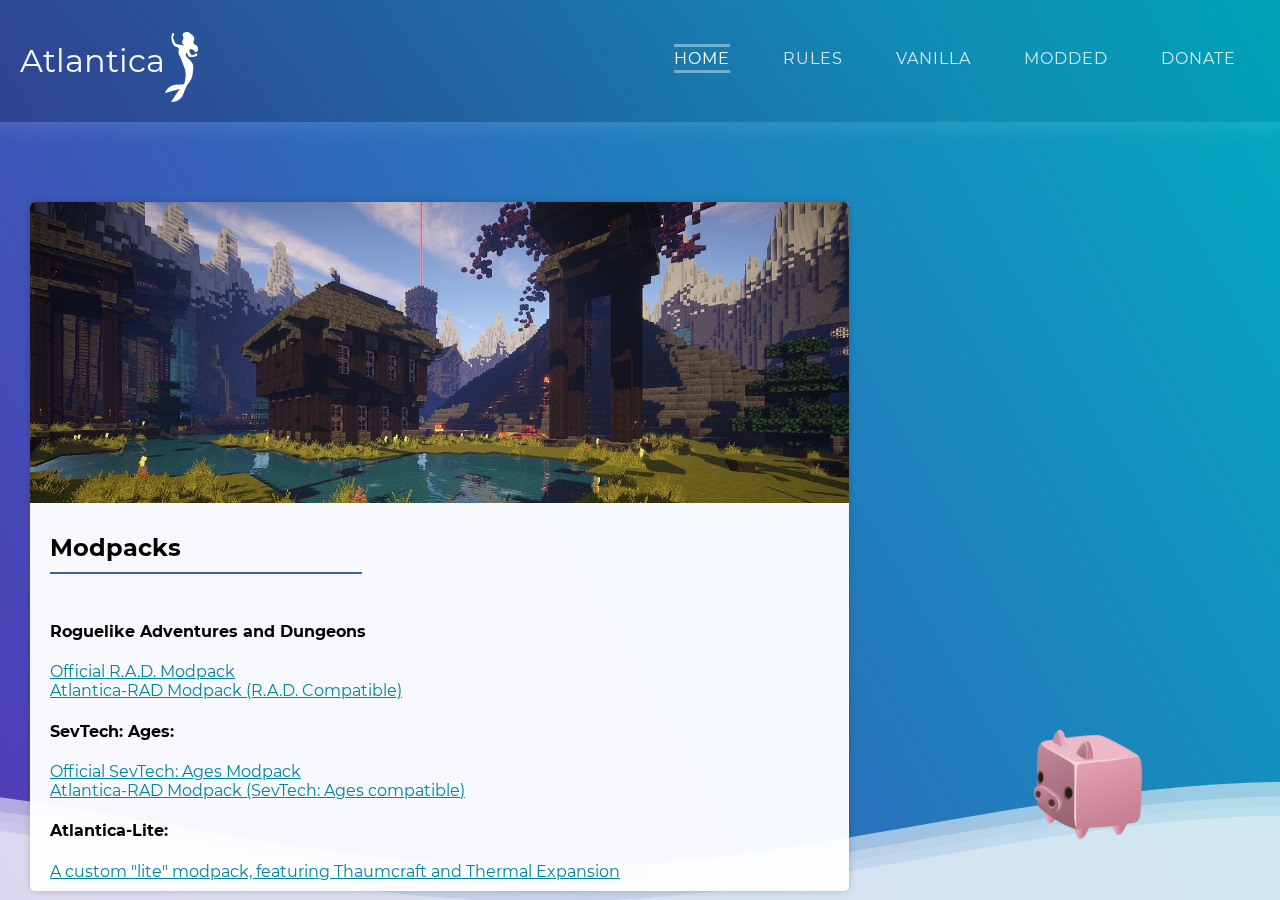
==== index.html @ 9dc035f6 "fix safari bottom margin" ====
<html>
  <head>
    <title>Atlantica Minecraft</title>
    <meta charset="utf-8" />
    <meta name="viewport" content="width=device-width, initial-scale=1" />
    <meta
      name="description"
      content="Atlantica Minecraft Servers - Modded and Vanilla Public Servers"
    />
    <link rel="stylesheet" href="./styles.css" />
  </head>
  <body>
    <div class="app-container">
      <!-- START ANIMATED WAVES -->
      <div class="waves-container">
        <svg
          class="waves"
          xmlns="http://www.w3.org/2000/svg"
          xmlns:xlink="http://www.w3.org/1999/xlink"
          viewBox="0 24 150 28"
          preserveAspectRatio="none"
          shape-rendering="auto"
        >
          <defs>
            <path
              id="gentle-wave"
              d="M-160 44c30 0 58-18 88-18s 58 18 88 18 58-18 88-18 58 18 88 18 v44h-352z"
            />
          </defs>
          <g class="parallax">
            <use
              xlink:href="#gentle-wave"
              x="48"
              y="0"
              fill="rgba(255,255,255,0.7"
            />
            <use
              xlink:href="#gentle-wave"
              x="48"
              y="3"
              fill="rgba(255,255,255,0.5)"
            />
            <use
              xlink:href="#gentle-wave"
              x="48"
              y="5"
              fill="rgba(255,255,255,0.3)"
            />
            <use xlink:href="#gentle-wave" x="48" y="7" fill="#fff" />
          </g>
        </svg>
      </div>
      <!-- END ANIMATED WAVES -->
      <!-- START HEADER -->
      <header>
        <div class="header-left">
          <h1>Atlantica</h1>
          <img
            class="header-left-logo"
            src="./assets/images/logo.svg"
            alt="Mermaid logo"
          />
        </div>

        <!-- START NAVIGATION -->
        <nav>
          <ul>
            <li class="current">
              <a href="index.html">Home</a>
            </li>
            <li>
              <a href="rules.html">Rules</a>
            </li>
            <li>
              <a href="vanilla.html.html">Vanilla</a>
            </li>
            <li>
              <a href="modded.html.html">Modded</a>
            </li>
            <li>
              <a href="donate.html">Donate</a>
            </li>
          </ul>
        </nav>
        <!-- END NAVIGATION -->
      </header>
      <!-- END HEADER -->

      <!-- START PAGE -->
      <div class="page-wrapper">
        <div class="content-column">

          <div class="post">
            <div class="post-banner">
              <img src="./assets/images/banner.jpg" />
            </div>
            <div class="post-content">
              <h2>Modpacks</h2>
              <h4>Roguelike Adventures and Dungeons</h4>
              <a
                href="https://www.curseforge.com/minecraft/modpacks/roguelike-adventures-and-dungeons"
                target="_blank"
                >Official R.A.D. Modpack</a
              ><br />
              <a
                href="https://www.technicpack.net/modpack/Atlantica-RAD"
                target="_blank"
                >Atlantica-RAD Modpack (R.A.D. Compatible)</a
              ><br />

              <h4>SevTech: Ages:</h4>

              <a
                href="https://www.curseforge.com/minecraft/modpacks/sevtech-ages"
                target="_blank"
                >Official SevTech: Ages Modpack</a
              ><br />
              <a
                href="https://www.technicpack.net/modpack/Atlantica-ST"
                target="_blank"
                >Atlantica-RAD Modpack (SevTech: Ages compatible)</a
              ><br />

              <h4>Atlantica-Lite:</h4>

              <a
                href="https://www.technicpack.net/modpack/Atlantica"
                target="\_blank"
                >A custom "lite" modpack, featuring Thaumcraft and Thermal
                Expansion</a
              >
            </div>
          </div>

          <div class="post">
            <div class="post-content">
              <h2>Server Hostnames: (no need to specify ports)</h2>
              <ul class="no-bullets">
                <li>
                  <strong>RAD1.MC.Atlantica.US</strong> - Roguelike Adventures
                  and Dungeons v1.36
                </li>
                <li>
                  <strong>RAD2.MC.Atlantica.US</strong> - Roguelike Adventures
                  and Dungeons v1.36
                </li>
                <li>
                  <strong>RAD3.MC.Atlantica.US </strong> - Roguelike Adventures
                  and Dungeons v1.36 (world from Delightful-RAD.DDNSFree.Com)
                </li>
                <li>
                  <strong>SevTechAges.MC.Atlantica.US</strong> - SevTech: Ages
                  v3.1.2-hotfix.1
                </li>
                <li>
                  <strong>ModLite.MC.Atlantica.US</strong> - Atlantica-Lite v4
                </li>
                <li>
                  <strong>MC.Atlantica.US </strong> - Vanilla Minecraft v1.14.4
                </li>
              </ul>
            </div>
          </div>

          </div>
        </div>
        <div class="fun-column">
          <img
            class="swing"
            alt="Cubic Cartoon Pig"
            src="./assets/images/pig.png"
          />
        </div>
      </div>
      <!-- END PAGE -->
    </div>
  </body>
</html>
---- styles.css ----
* {
  box-sizing: border-box;
  font-family: "Montserrat", sans-serif;
}

html,
body {
  margin: 0;
  padding: 0;
  height: 100%;
  overflow: hidden;
  display: flex;
  flex: 1;
}

.app-container {
  z-index: 0;
  display: flex;
  flex: 1;
  flex-direction: column;
  overflow-y: scroll;
  overflow-x: hidden;
  padding-bottom: 30px;

  background: linear-gradient(
    60deg,
    hsl(252, 52%, 47%) 0%,
    hsl(187, 100%, 38%) 100%
  );
}

a {
  color: #008799;
}

a:active {
  color: #a13ab6;
}

a:visited {
  color: #3a4eb6;
}

.waves-container {
  opacity: 0.8;
  z-index: -1;
  position: fixed;
  bottom: 0;
  left: 0;
  right: 0;
}

.waves {
  position: relative;
  width: 100%;
  height: 15vh;
  margin-bottom: -7px; /*Fix for safari gap*/
  min-height: 100px;
  max-height: 150px;
}

@font-face {
  font-family: Montserrat;
  src: url(./assets/fonts/Montserrat-Bold.ttf);
  font-weight: 600;
}
@font-face {
  font-family: Montserrat;
  src: url(./assets/fonts/Montserrat-Regular.ttf);
  font-weight: 400;
}
@font-face {
  font-family: Montserrat;
  src: url(./assets/fonts/Montserrat-Light.ttf);
  font-weight: 200;
}

/********* Header *********/
header {
  /* display: flex; */
  /* flex: 1; */
  flex-direction: row;
  float: left;
  justify-content: space-between;
  align-items: flex-start;
  color: rgba(255, 255, 255, 0.96);
  padding: 20px;
  background: linear-gradient(
    45deg,
    rgba(0, 0, 0, 0.2) 10%,
    rgba(0, 0, 0, 0.05) 70%
  );
  -webkit-box-shadow: 0px 0px 18px 7px rgba(255, 255, 255, 0.1);
  -moz-box-shadow: 0px 0px 18px 7px rgba(255, 255, 255, 0.1);
  box-shadow: 0px 0px 18px 7px rgba(255, 255, 255, 0.1);
}

header h1 {
  font-weight: 400;
}
header .header-left {
  float: left;
  display: flex;
  flex: 1;
  flex-direction: row;
  justify-content: flex-start;
  align-items: flex-end;
}

header img {
  height: 70px;
}

/********* Navigation *********/
nav {
  display: flex;
  flex: 2;
  justify-content: flex-end;
  flex-wrap: wrap;
  font-family: "Raleway", Arial, sans-serif;
  text-align: center;
  text-transform: uppercase;
  font-weight: 500;
  letter-spacing: 1px;
}

ul {
  padding-inline-start: 40px;
  padding: 0;
}

nav * {
  -webkit-box-sizing: border-box;
  box-sizing: border-box;
  -webkit-transition: all 0.35s ease;
  transition: all 0.35s ease;
}

nav li {
  display: inline-block;
  list-style: outside none none;
  margin: 0.5em 1.5em;
  padding: 0;
}

nav a {
  padding: 0.3em 0;
  color: rgba(255, 255, 255, 0.8);
  position: relative;
  text-decoration: none;
  display: inline-block;
}

nav a:visited {
  color: rgba(255, 255, 255, 0.8);
}

nav a:active {
  color: #a13ab6;
}

nav a:before,
nav a:after {
  height: 3px;
  position: absolute;
  content: "";
  -webkit-transition: all 0.35s ease;
  transition: all 0.35s ease;
  background-color: rgba(255, 255, 255, 0.2);
  width: 0;
}

nav .current a:before,
nav .current a:after {
  background-color: rgba(255, 255, 255, 0.4);
}

nav a:before {
  top: 0;
  left: 0;
}

nav a:after {
  bottom: 0;
  right: 0;
}

nav a:hover,
nav .current a {
  color: #ffffff;
}

nav a:hover:before,
nav .current a:before,
nav a:hover:after,
nav .current a:after {
  width: 100%;
}

/********* Page *********/
.page-wrapper {
  padding-top: 50px;
  width: 100%;
  display: flex;
  flex: 1;
}

.page-container {
  max-width: 2000px;
  display: flex;
  flex: 1;
}

.content-column {
  flex: 1;
  max-width: 80%;
}

.fun-column {
  position: fixed;
  display: flex;
  width: 20%;
  right: 5%;
  bottom: 0;
  flex-direction: column;
  align-items: center;
  justify-content: flex-end;
  padding-bottom: 50px;
  max-width: 400px;
  max-height: 400px;
}

.fun-column img {
  width: 50%;
  max-width: 400px;
  max-height: 400px;
  transition: all 0.3s ease;
}

/********* Posts (content containers) *********/
.post {
  position: relative;
  background: hsla(0, 0%, 100%, 0.96);
  border-radius: 5px;
  width: 80%;
  margin: 30px;

  -webkit-box-shadow: 0px 0px 9px -2px rgba(0, 0, 0, 0.3);
  -moz-box-shadow: 0px 0px 9px -2px rgba(0, 0, 0, 0.3);
  box-shadow: 0px 0px 9px -2px rgba(0, 0, 0, 0.3);
}

/* This is used to fix a bug in IOS safari that ignore bottom page margin */
.post:after {
  height: 50px;
  content: "";
  position: absolute;
  bottom: -50px;
  width: 100%;
}
.post .post-banner img {
  border-top-left-radius: 5px;
  border-top-right-radius: 5px;
  width: 100%;
}
.post .post-content {
  padding: 10px 20px;
}

.post .post-content ul {
  padding: 0;
  margin-left: 0;
}

.post .post-content li {
  margin: 1em 10px 1em 30px;
}

.post .post-content ul.no-bullets {
  list-style-type: none;
}

.post .post-content ul.no-bullets li {
  margin: 1em 10px 1em 0;
}

h2 {
  position: relative;
  padding-bottom: 0.5em;
  margin-bottom: 2em;
}

h2:before {
  content: "";
  display: block;
  position: absolute;
  bottom: 0;
  width: 40%;
  left: 0;
  border-bottom: 2px solid hsl(220, 52%, 47%);
}

/********* Animations *********/

/** swing - used to make element bounce **/
@-webkit-keyframes swing {
  15% {
    -webkit-transform: translateY(5px);
    transform: translateY(5px);
  }
  30% {
    -webkit-transform: translateY(-5px);
    transform: translateY(-5px);
  }
  50% {
    -webkit-transform: translateY(3px);
    transform: translateY(3px);
  }
  65% {
    -webkit-transform: translateY(-3px);
    transform: translateY(-3px);
  }
  80% {
    -webkit-transform: translateY(2px);
    transform: translateY(2px);
  }
  100% {
    -webkit-transform: translateY(0);
    transform: translateY(0);
  }
}
@keyframes swing {
  15% {
    -webkit-transform: translateY(5px);
    transform: translateY(5px);
  }
  30% {
    -webkit-transform: translateY(-5px);
    transform: translateY(-5px);
  }
  50% {
    -webkit-transform: translateY(3px);
    transform: translateY(3px);
  }
  65% {
    -webkit-transform: translateY(-3px);
    transform: translateY(-3px);
  }
  80% {
    -webkit-transform: translateY(2px);
    transform: translateY(2px);
  }
  100% {
    -webkit-transform: translateY(0);
    transform: translateY(0);
  }
}

.swing:hover {
  -webkit-transform: translateY(-6px);
  transform: translateY(-6px);
}
.swing {
  -webkit-animation: swing 1s ease;
  animation: swing 1s ease;
  -webkit-animation-iteration-count: 1;
  animation-iteration-count: 1;
}

/** waves **/
.parallax > use {
  animation: move-forever 35s cubic-bezier(0.55, 0.5, 0.45, 0.5) infinite;
}
.parallax > use:nth-child(1) {
  animation-delay: -2s;
  animation-duration: 17s;
}
.parallax > use:nth-child(2) {
  animation-delay: -3s;
  animation-duration: 20s;
}
.parallax > use:nth-child(3) {
  animation-delay: -4s;
  animation-duration: 23s;
}
.parallax > use:nth-child(4) {
  animation-delay: -5s;
  animation-duration: 40s;
}
@keyframes move-forever {
  0% {
    transform: translate3d(-90px, 0, 0);
  }
  100% {
    transform: translate3d(85px, 0, 0);
  }
}

/********* Small Screen Adaptations *********/
@media only screen and (max-width: 600px) {
  header {
    flex-direction: column;
    padding-bottom: 0;
  }
  header .header-left {
    float: none;
  }
  nav {
    justify-content: center;
  }
  nav li {
    margin: 0.5em 0.5em;
  }
  .content-column {
    max-width: 100%;
  }
  .waves {
    height: 40px;
    min-height: 40px;
  }
}
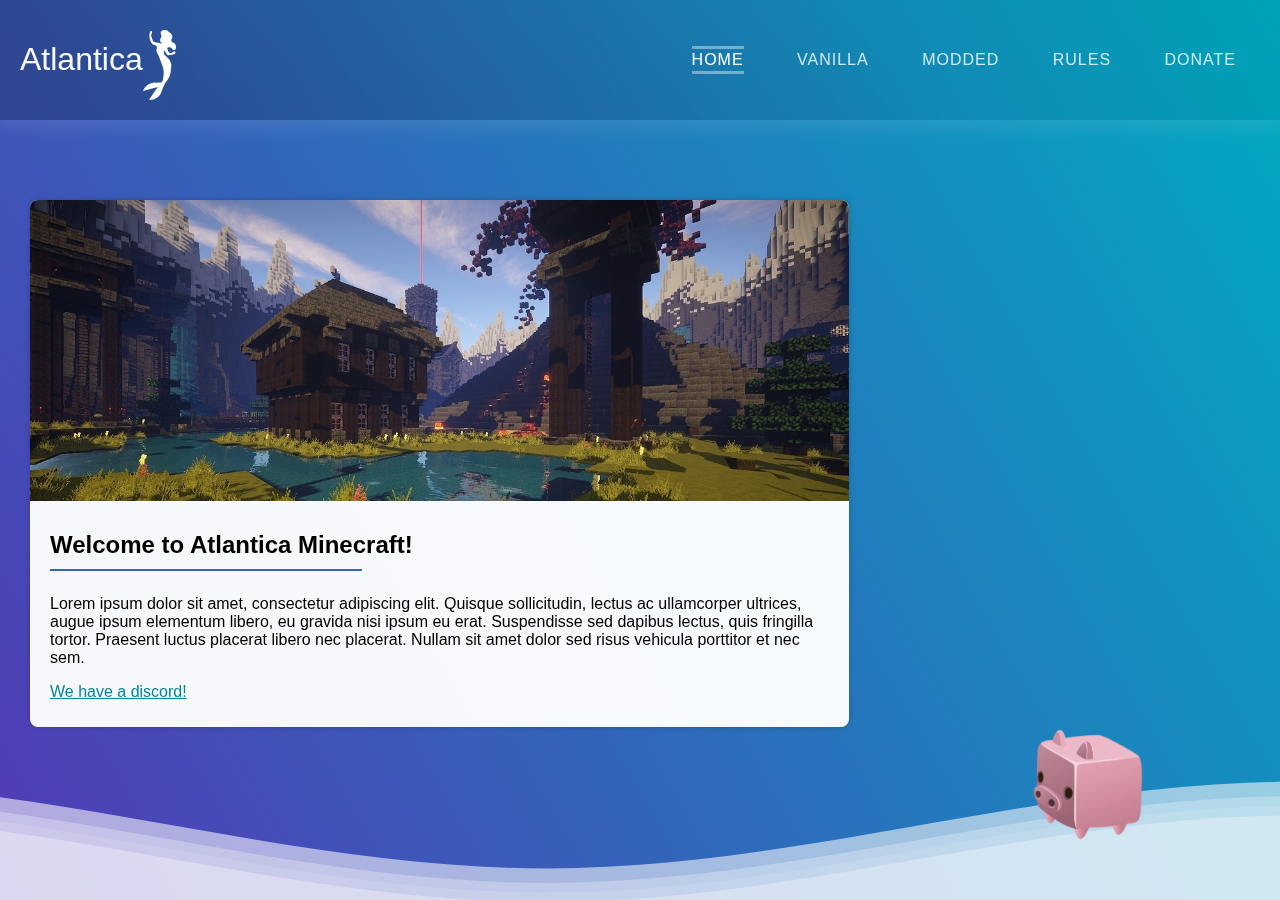
==== commit a02aee82: "add content" ====
--- a/index.html
+++ b/index.html
@@ -69,16 +69,20 @@
               <a href="index.html">Home</a>
             </li>
             <li>
+              <a href="vanilla.html">Vanilla</a>
+            </li>
+            <li>
+              <a href="modded.html">Modded</a>
+            </li>
+            <li>
               <a href="rules.html">Rules</a>
             </li>
             <li>
-              <a href="vanilla.html.html">Vanilla</a>
-            </li>
-            <li>
-              <a href="modded.html.html">Modded</a>
-            </li>
-            <li>
-              <a href="donate.html">Donate</a>
+              <a
+                href="https://www.paypal.com/pools/c/8nfrLk8JoJ"
+                target="_blank"
+                >Donate</a
+              >
             </li>
           </ul>
         </nav>
@@ -89,88 +93,36 @@
       <!-- START PAGE -->
       <div class="page-wrapper">
         <div class="content-column">
-
           <div class="post">
             <div class="post-banner">
               <img src="./assets/images/banner.jpg" />
             </div>
             <div class="post-content">
-              <h2>Modpacks</h2>
-              <h4>Roguelike Adventures and Dungeons</h4>
-              <a
-                href="https://www.curseforge.com/minecraft/modpacks/roguelike-adventures-and-dungeons"
-                target="_blank"
-                >Official R.A.D. Modpack</a
-              ><br />
-              <a
-                href="https://www.technicpack.net/modpack/Atlantica-RAD"
-                target="_blank"
-                >Atlantica-RAD Modpack (R.A.D. Compatible)</a
-              ><br />
+              <h2>Welcome to Atlantica Minecraft!</h2>
+              <p>
+                Lorem ipsum dolor sit amet, consectetur adipiscing elit. Quisque
+                sollicitudin, lectus ac ullamcorper ultrices, augue ipsum
+                elementum libero, eu gravida nisi ipsum eu erat. Suspendisse sed
+                dapibus lectus, quis fringilla tortor. Praesent luctus placerat
+                libero nec placerat. Nullam sit amet dolor sed risus vehicula
+                porttitor et nec sem.
+              </p>
 
-              <h4>SevTech: Ages:</h4>
-
-              <a
-                href="https://www.curseforge.com/minecraft/modpacks/sevtech-ages"
-                target="_blank"
-                >Official SevTech: Ages Modpack</a
-              ><br />
-              <a
-                href="https://www.technicpack.net/modpack/Atlantica-ST"
-                target="_blank"
-                >Atlantica-RAD Modpack (SevTech: Ages compatible)</a
-              ><br />
-
-              <h4>Atlantica-Lite:</h4>
-
-              <a
-                href="https://www.technicpack.net/modpack/Atlantica"
-                target="\_blank"
-                >A custom "lite" modpack, featuring Thaumcraft and Thermal
-                Expansion</a
-              >
+              <p>
+                <a href="https://discord.gg/wMpsj8y" target="_blank"
+                  >We have a discord!</a
+                >
+              </p>
             </div>
           </div>
-
-          <div class="post">
-            <div class="post-content">
-              <h2>Server Hostnames: (no need to specify ports)</h2>
-              <ul class="no-bullets">
-                <li>
-                  <strong>RAD1.MC.Atlantica.US</strong> - Roguelike Adventures
-                  and Dungeons v1.36
-                </li>
-                <li>
-                  <strong>RAD2.MC.Atlantica.US</strong> - Roguelike Adventures
-                  and Dungeons v1.36
-                </li>
-                <li>
-                  <strong>RAD3.MC.Atlantica.US </strong> - Roguelike Adventures
-                  and Dungeons v1.36 (world from Delightful-RAD.DDNSFree.Com)
-                </li>
-                <li>
-                  <strong>SevTechAges.MC.Atlantica.US</strong> - SevTech: Ages
-                  v3.1.2-hotfix.1
-                </li>
-                <li>
-                  <strong>ModLite.MC.Atlantica.US</strong> - Atlantica-Lite v4
-                </li>
-                <li>
-                  <strong>MC.Atlantica.US </strong> - Vanilla Minecraft v1.14.4
-                </li>
-              </ul>
-            </div>
-          </div>
-
-          </div>
         </div>
-        <div class="fun-column">
-          <img
-            class="swing"
-            alt="Cubic Cartoon Pig"
-            src="./assets/images/pig.png"
-          />
-        </div>
+      </div>
+      <div class="fun-column">
+        <img
+          class="swing"
+          alt="Cubic Cartoon Pig"
+          src="./assets/images/pig.png"
+        />
       </div>
       <!-- END PAGE -->
     </div>
--- a/styles.css
+++ b/styles.css
@@ -1,6 +1,6 @@
 * {
   box-sizing: border-box;
-  font-family: "Montserrat", sans-serif;
+  font-family: Helvetica, Arial, sans-serif;
 }
 
 html,
@@ -59,30 +59,14 @@
   max-height: 150px;
 }
 
-@font-face {
-  font-family: Montserrat;
-  src: url(./assets/fonts/Montserrat-Bold.ttf);
-  font-weight: 600;
-}
-@font-face {
-  font-family: Montserrat;
-  src: url(./assets/fonts/Montserrat-Regular.ttf);
-  font-weight: 400;
-}
-@font-face {
-  font-family: Montserrat;
-  src: url(./assets/fonts/Montserrat-Light.ttf);
-  font-weight: 200;
-}
-
 /********* Header *********/
 header {
-  /* display: flex; */
+  display: flex;
   /* flex: 1; */
   flex-direction: row;
   float: left;
   justify-content: space-between;
-  align-items: flex-start;
+  align-items: center;
   color: rgba(255, 255, 255, 0.96);
   padding: 20px;
   background: linear-gradient(
@@ -110,6 +94,12 @@
 header img {
   height: 70px;
 }
+header ul {
+  margin: 0;
+}
+header h1 {
+  display: inline-block;
+}
 
 /********* Navigation *********/
 nav {
@@ -117,7 +107,6 @@
   flex: 2;
   justify-content: flex-end;
   flex-wrap: wrap;
-  font-family: "Raleway", Arial, sans-serif;
   text-align: center;
   text-transform: uppercase;
   font-weight: 500;
@@ -127,13 +116,14 @@
 ul {
   padding-inline-start: 40px;
   padding: 0;
+  margin-top: 0;
 }
 
 nav * {
   -webkit-box-sizing: border-box;
   box-sizing: border-box;
-  -webkit-transition: all 0.35s ease;
-  transition: all 0.35s ease;
+  -webkit-transition: width 0.35s ease;
+  transition: width 0.35s ease;
 }
 
 nav li {
@@ -164,8 +154,8 @@
   height: 3px;
   position: absolute;
   content: "";
-  -webkit-transition: all 0.35s ease;
-  transition: all 0.35s ease;
+  -webkit-transition: width 0.35s ease;
+  transition: width 0.35s ease;
   background-color: rgba(255, 255, 255, 0.2);
   width: 0;
 }
@@ -234,14 +224,14 @@
   width: 50%;
   max-width: 400px;
   max-height: 400px;
-  transition: all 0.3s ease;
+  transition: transform 0.3s ease;
 }
 
 /********* Posts (content containers) *********/
 .post {
   position: relative;
   background: hsla(0, 0%, 100%, 0.96);
-  border-radius: 5px;
+  border-radius: 8px;
   width: 80%;
   margin: 30px;
 
@@ -257,10 +247,12 @@
   position: absolute;
   bottom: -50px;
   width: 100%;
+
+  /* background-color: firebrick; */
 }
 .post .post-banner img {
-  border-top-left-radius: 5px;
-  border-top-right-radius: 5px;
+  border-top-left-radius: 8px;
+  border-top-right-radius: 8px;
   width: 100%;
 }
 .post .post-content {
@@ -284,13 +276,29 @@
   margin: 1em 10px 1em 0;
 }
 
-h2 {
+.post .post-content ul.no-bullets li:first-child {
+  margin-top: 0;
+}
+
+.code {
+  font-family: monospace;
+  font-size: 1.25em;
+}
+
+td {
+  vertical-align: top;
+  padding: 1em;
+}
+
+h2,
+h3 {
   position: relative;
   padding-bottom: 0.5em;
-  margin-bottom: 2em;
-}
-
-h2:before {
+  margin-bottom: 1em;
+}
+
+h2:before,
+h3:before {
   content: "";
   display: block;
   position: absolute;
@@ -300,6 +308,16 @@
   border-bottom: 2px solid hsl(220, 52%, 47%);
 }
 
+h3:before {
+  border-bottom: 2px solid hsl(200, 52%, 47%);
+  width: 25%;
+}
+
+h4 {
+  display: inline-block;
+  margin-bottom: 1em;
+}
+
 /********* Animations *********/
 
 /** swing - used to make element bounce **/
@@ -360,12 +378,6 @@
   -webkit-transform: translateY(-6px);
   transform: translateY(-6px);
 }
-.swing {
-  -webkit-animation: swing 1s ease;
-  animation: swing 1s ease;
-  -webkit-animation-iteration-count: 1;
-  animation-iteration-count: 1;
-}
 
 /** waves **/
 .parallax > use {
